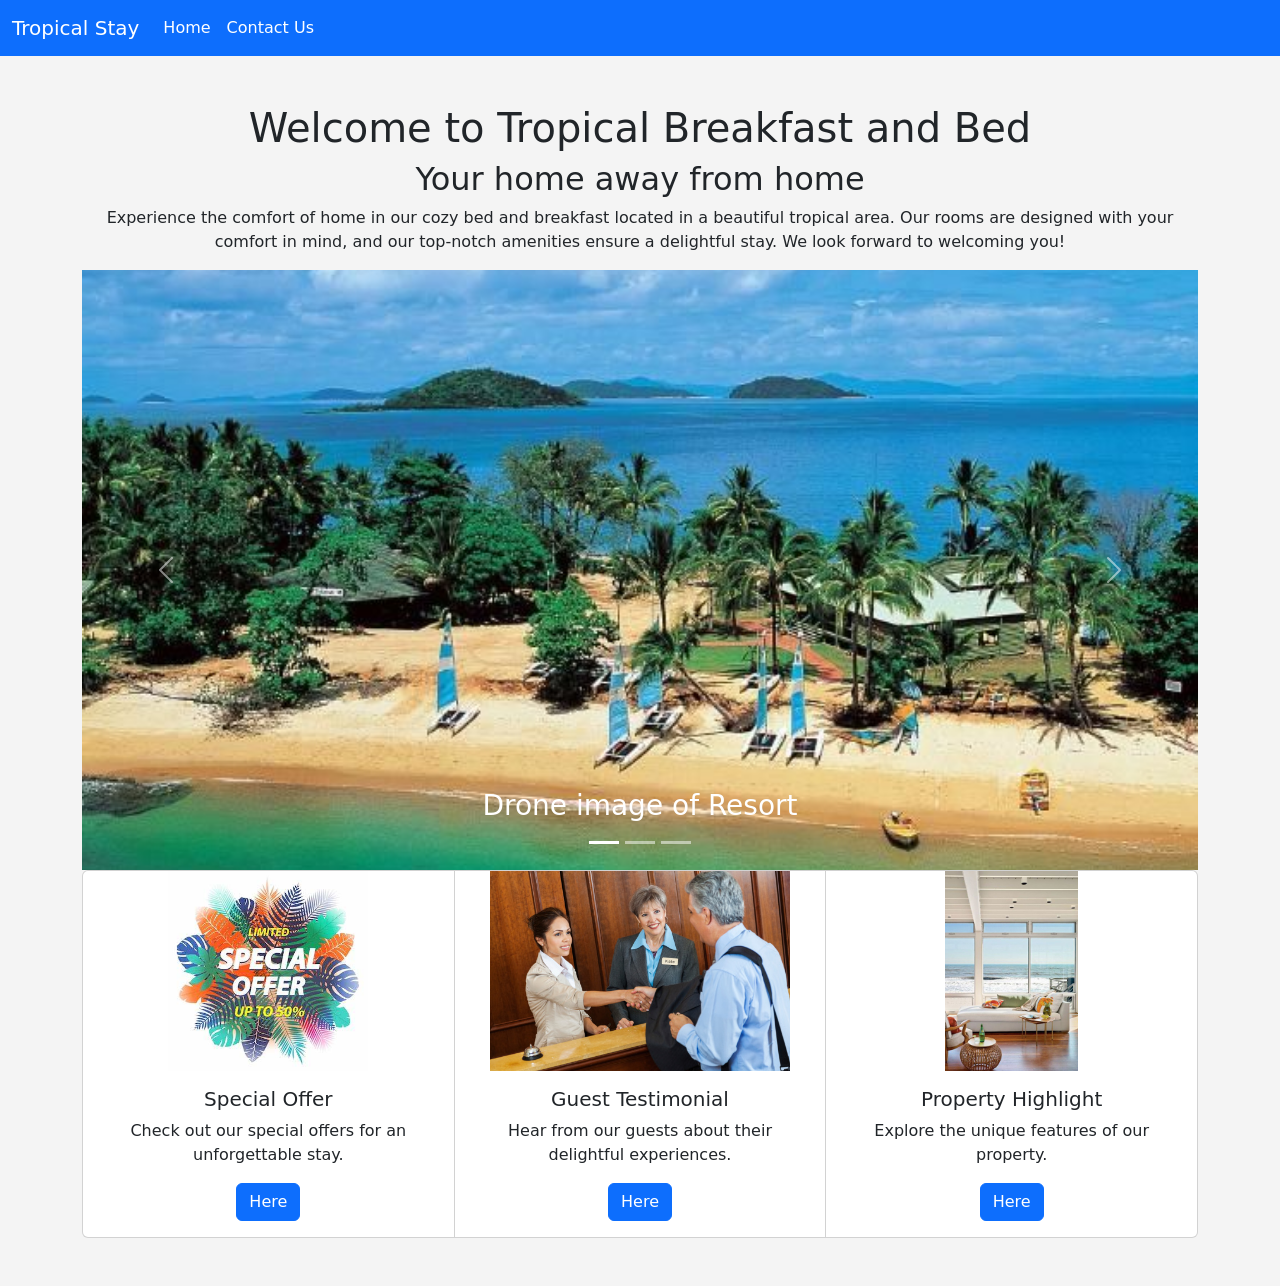
==== Bootstrap B&B/index.html @ a7e1c5d6 "Add files via upload Basic Structure Initial Commit" ====
<!DOCTYPE html>
<html lang="en">
<head>
    <meta charset="UTF-8">
    <meta name="viewport" content="width=device-width, initial-scale=1.0">
    <title>Home</title>
    <link href="https://cdn.jsdelivr.net/npm/bootstrap@5.3.2/dist/css/bootstrap.min.css" rel="stylesheet" integrity="sha384-T3c6CoIi6uLrA9TneNEoa7RxnatzjcDSCmG1MXxSR1GAsXEV/Dwwykc2MPK8M2HN" crossorigin="anonymous">
    <script src="https://cdn.jsdelivr.net/npm/bootstrap@5.3.2/dist/js/bootstrap.bundle.min.js" integrity="sha384-C6RzsynM9kWDrMNeT87bh95OGNyZPhcTNXj1NW7RuBCsyN/o0jlpcV8Qyq46cDfL" crossorigin="anonymous"></script>
    <link rel="stylesheet" href="styles.css">
</head>
<body>
    <nav class="navbar navbar-expand-lg navbar-dark bg-primary">
        <div class="container-fluid">
          <a class="navbar-brand" href="#">Tropical Stay</a>
          <button class="navbar-toggler" type="button" data-bs-toggle="collapse" data-bs-target="#navbarNav" aria-controls="navbarNav" aria-expanded="false" aria-label="Toggle navigation">
            <span class="navbar-toggler-icon"></span>
          </button>
          <div class="collapse navbar-collapse" id="navbarNav">
            <ul class="navbar-nav">
              <li class="nav-item">
                <a class="nav-link active" aria-current="page" href="index.html">Home</a>
              </li>
              <li class="nav-item">
                <a class="nav-link" href="contact.html">Contact Us</a>
              </li>
            </ul>
          </div>
        </div>
      </nav>
    <div class="container text-center py-5">
        <h1>Welcome to Tropical Breakfast and Bed</h1>
        <h2>Your home away from home</h2>
        <p>Experience the comfort of home in our cozy bed and breakfast located in a beautiful tropical area. Our rooms are designed with your comfort in mind, and our top-notch amenities ensure a delightful stay. We look forward to welcoming you!</p>
      <div id="carouselExampleIndicators" class="carousel slide" data-bs-ride="carousel">
        <div class="carousel-indicators">
          <button type="button" data-bs-target="#carouselExampleIndicators" data-bs-slide-to="0" class="active" aria-current="true" aria-label="Slide 1"></button>
          <button type="button" data-bs-target="#carouselExampleIndicators" data-bs-slide-to="1" aria-label="Slide 2"></button>
          <button type="button" data-bs-target="#carouselExampleIndicators" data-bs-slide-to="2" aria-label="Slide 3"></button>
        </div>
        <div class="carousel-inner">
          <div class="carousel-item active">
            <img src="a33298884e24740fa84e777f182d2aa4--australian-holidays-camping-site.jpg" class="d-block w-100" alt="Drone-Image-of-Resort">
            <div class="carousel-caption d-none d-md-block">
              <h3>Drone image of Resort</h3>
            </div>
          </div>
          <div class="carousel-item">
            <img src="fddff1f1f7d5a9e4cc56842422e23020.jpg" class="d-block w-100" alt="Tropical-B&B-Beach-House">
            <div class="carousel-caption d-none d-md-block">
              <h3>Tropical B&B Beach House</h3>
            </div>
          </div>
          <div class="carousel-item">
            <img src="01-ING_18941_19543-teaser.jpg" class="d-block w-100" alt="Tropical-B&B-Breakfast">
            <div class="carousel-caption d-none d-md-block">
              <h3>Tropical B&B Breakfast</h3>
            </div>
          </div>
        </div>
        <button class="carousel-control-prev" type="button" data-bs-target="#carouselExampleIndicators" data-bs-slide="prev">
          <span class="carousel-control-prev-icon" aria-hidden="true"></span>
          <span class="visually-hidden">Previous</span>
        </button>
        <button class="carousel-control-next" type="button" data-bs-target="#carouselExampleIndicators" data-bs-slide="next">
          <span class="carousel-control-next-icon" aria-hidden="true"></span>
          <span class="visually-hidden">Next</span>
        </button>
      </div>
      <div class="card-group">
        <div class="card">
          <img src="OIPP.jpg" class="card-img-top" alt="Special Offer">
          <div class="card-body">
            <h5 class="card-title">Special Offer</h5>
            <p class="card-text">Check out our special offers for an unforgettable stay.</p>
            <button type="button" class="btn btn-primary">Here</button>
          </div>
        </div>
        <div class="card">
          <img src="istockphoto-497891885-170667a.jpg" class="card-img-top" alt="Guest Testimonial">
          <div class="card-body">
            <h5 class="card-title">Guest Testimonial</h5>
            <p class="card-text">Hear from our guests about their delightful experiences.</p>
            <button type="button" class="btn btn-primary">Here</button>
          </div>
        </div>
        <div class="card">
          <img src="dfee5f23da4d2534e1c6a999ef93d8bb--beach-house-decor-beach-house-interiors.jpg" class="card-img-top" alt="Property Highlight">
          <div class="card-body">
            <h5 class="card-title">Property Highlight</h5>
            <p class="card-text">Explore the unique features of our property.</p>
            <button type="button" class="btn btn-primary">Here</button>
          </div>
        </div>
      </div>
</body>
</html>
---- Bootstrap B&B/styles.css ----
body {
    margin: 0;
    padding: 0;
    background-color: #f4f4f4;
}

.navbar-brand,
.nav-link {
    color: #fff !important;
}

.carousel-item {
    height: 600px;
}

.carousel-item img {
    height: 100%;
    object-fit: cover;
}

.card img {
    height: 200px;
    object-fit: contain;
}
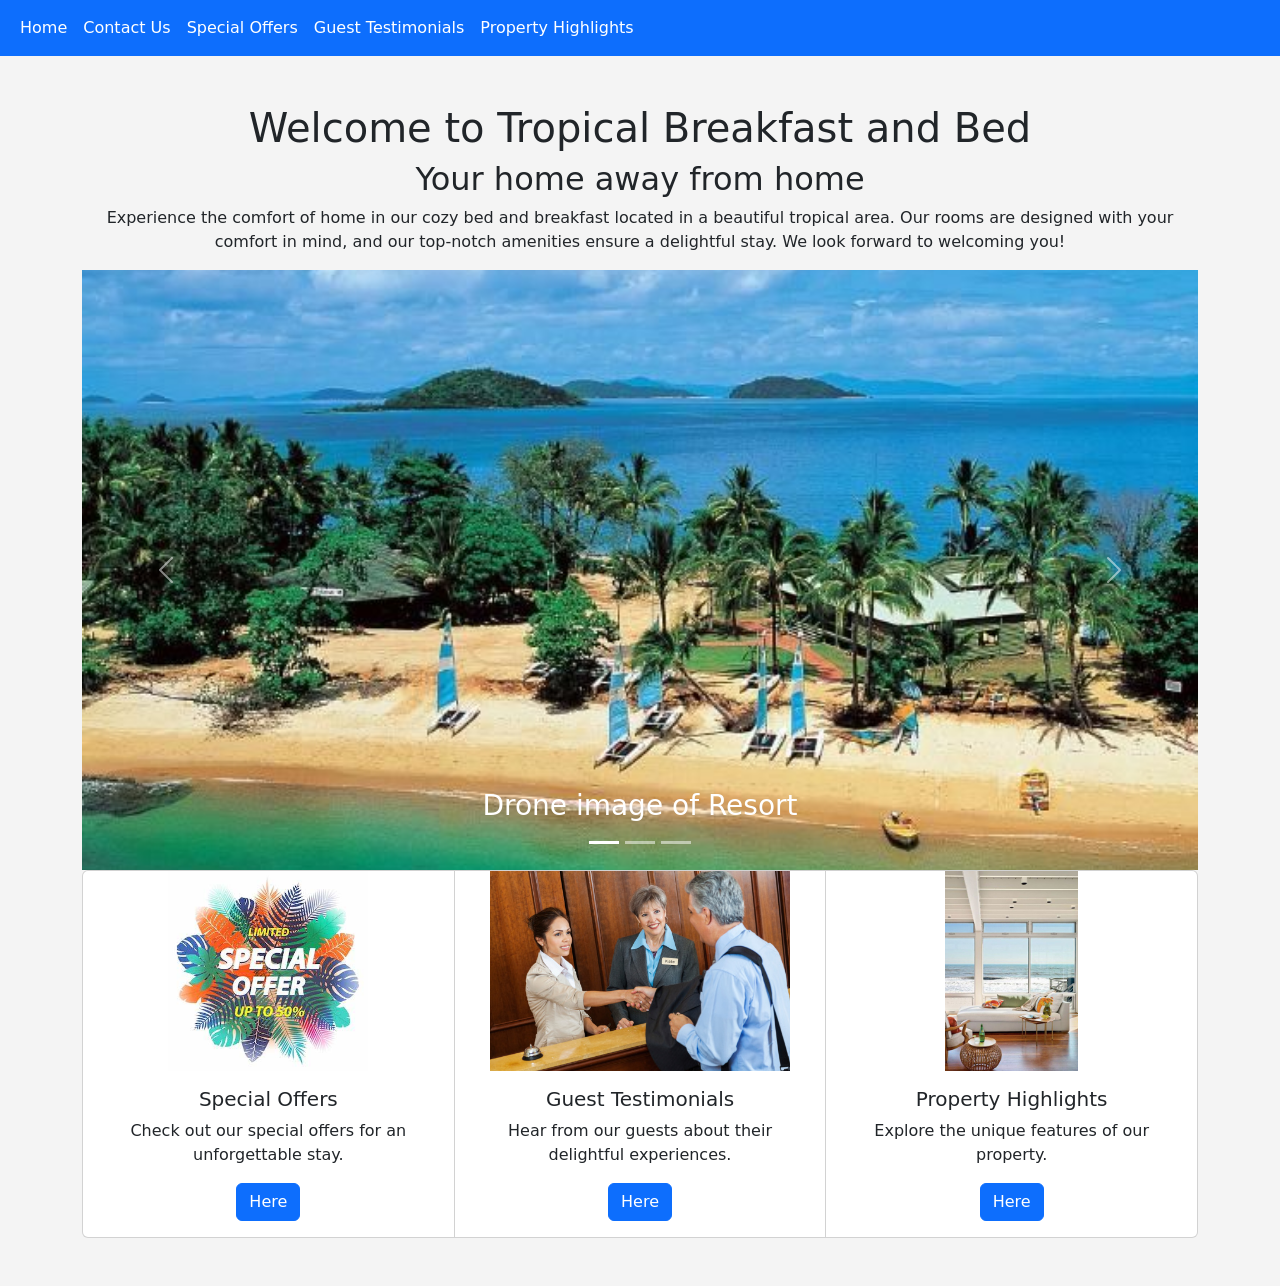
==== commit dfed4b4b: "Add files via upload Updated contact page and navbar" ====
--- a/Bootstrap B&B/index.html
+++ b/Bootstrap B&B/index.html
@@ -9,24 +9,34 @@
     <link rel="stylesheet" href="styles.css">
 </head>
 <body>
-    <nav class="navbar navbar-expand-lg navbar-dark bg-primary">
-        <div class="container-fluid">
-          <a class="navbar-brand" href="#">Tropical Stay</a>
-          <button class="navbar-toggler" type="button" data-bs-toggle="collapse" data-bs-target="#navbarNav" aria-controls="navbarNav" aria-expanded="false" aria-label="Toggle navigation">
-            <span class="navbar-toggler-icon"></span>
-          </button>
-          <div class="collapse navbar-collapse" id="navbarNav">
-            <ul class="navbar-nav">
-              <li class="nav-item">
-                <a class="nav-link active" aria-current="page" href="index.html">Home</a>
-              </li>
-              <li class="nav-item">
-                <a class="nav-link" href="contact.html">Contact Us</a>
-              </li>
-            </ul>
-          </div>
-        </div>
-      </nav>
+  <nav class="navbar navbar-expand-lg navbar-dark bg-primary">
+    <div class="container-fluid">
+      <button class="navbar-toggler" type="button" data-bs-toggle="collapse" data-bs-target="#navbarNav" aria-controls="navbarNav" aria-expanded="false" aria-label="Toggle navigation">
+        <span class="navbar-toggler-icon"></span>
+      </button>
+      <div class="collapse navbar-collapse" id="navbarNav">
+        <ul class="navbar-nav">
+          <li class="nav-item">
+            <a class="nav-link active" aria-current="page" href="index.html">Home</a>
+          </li>
+          <li class="nav-item">
+            <a class="nav-link" href="contact.html">Contact Us</a>
+          </li>
+          <li class="nav-item">
+            <a class="nav-link" href="#">Special Offers</a>
+          </li>
+          <li class="nav-item">
+            <a class="nav-link" href="#">Guest Testimonials</a>
+          </li>
+          <li class="nav-item">
+            <a class="nav-link" href="#">Property Highlights</a>
+          </li>
+        </ul>
+      </div>
+    </div>
+</nav>
+
+
     <div class="container text-center py-5">
         <h1>Welcome to Tropical Breakfast and Bed</h1>
         <h2>Your home away from home</h2>
@@ -68,25 +78,25 @@
       </div>
       <div class="card-group">
         <div class="card">
-          <img src="OIPP.jpg" class="card-img-top" alt="Special Offer">
+          <img src="OIPP.jpg" class="card-img-top" alt="Special-Offers">
           <div class="card-body">
-            <h5 class="card-title">Special Offer</h5>
+            <h5 class="card-title">Special Offers</h5>
             <p class="card-text">Check out our special offers for an unforgettable stay.</p>
             <button type="button" class="btn btn-primary">Here</button>
           </div>
         </div>
         <div class="card">
-          <img src="istockphoto-497891885-170667a.jpg" class="card-img-top" alt="Guest Testimonial">
+          <img src="istockphoto-497891885-170667a.jpg" class="card-img-top" alt="Guest-Testimonials">
           <div class="card-body">
-            <h5 class="card-title">Guest Testimonial</h5>
+            <h5 class="card-title">Guest Testimonials</h5>
             <p class="card-text">Hear from our guests about their delightful experiences.</p>
             <button type="button" class="btn btn-primary">Here</button>
           </div>
         </div>
         <div class="card">
-          <img src="dfee5f23da4d2534e1c6a999ef93d8bb--beach-house-decor-beach-house-interiors.jpg" class="card-img-top" alt="Property Highlight">
+          <img src="dfee5f23da4d2534e1c6a999ef93d8bb--beach-house-decor-beach-house-interiors.jpg" class="card-img-top" alt="Property-Highlights">
           <div class="card-body">
-            <h5 class="card-title">Property Highlight</h5>
+            <h5 class="card-title">Property Highlights</h5>
             <p class="card-text">Explore the unique features of our property.</p>
             <button type="button" class="btn btn-primary">Here</button>
           </div>
--- a/Bootstrap B&B/styles.css
+++ b/Bootstrap B&B/styles.css
@@ -22,3 +22,11 @@
     height: 200px;
     object-fit: contain;
 }
+.contact-form {
+    padding: 20px;
+    background-color: #f8f9fa;
+    border-radius: 5px;
+}
+.map {
+    height: 400px;
+}
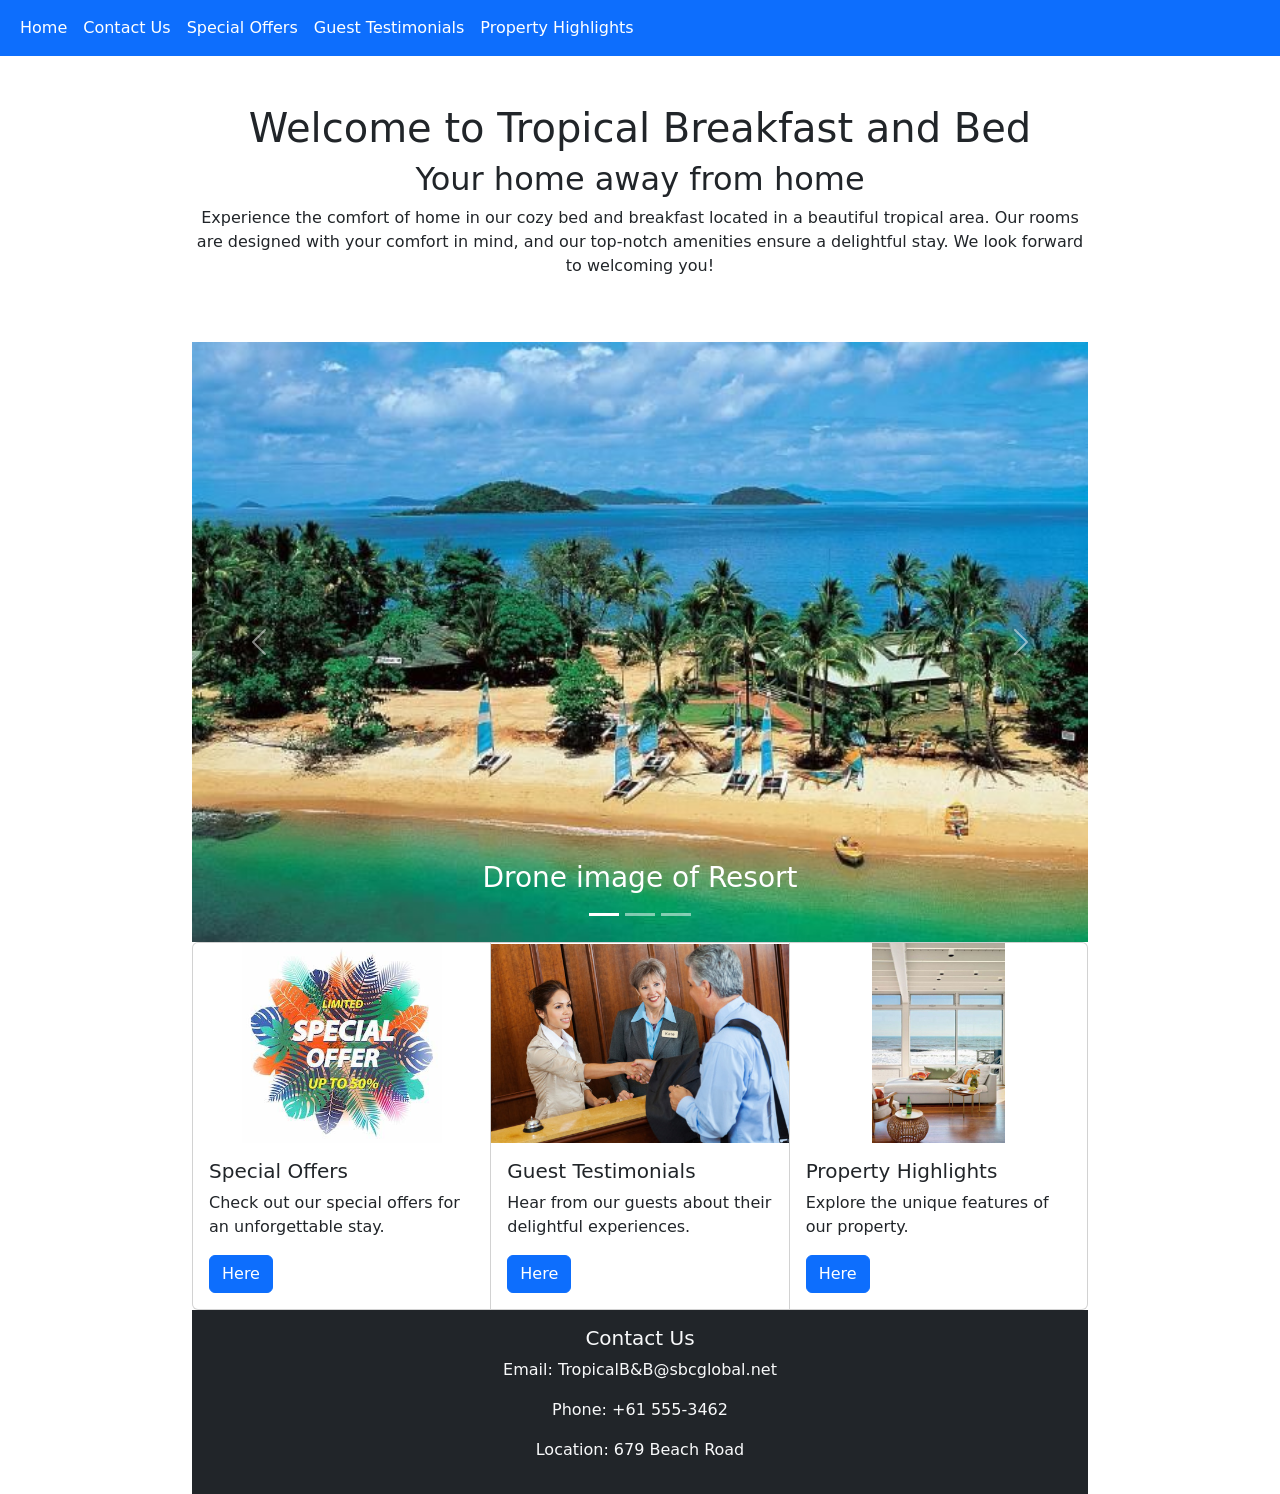
==== commit f02a9339: "Add files via upload Final Change Committed" ====
--- a/Bootstrap B&B/index.html
+++ b/Bootstrap B&B/index.html
@@ -1,17 +1,23 @@
 <!DOCTYPE html>
 <html lang="en">
+
 <head>
-    <meta charset="UTF-8">
-    <meta name="viewport" content="width=device-width, initial-scale=1.0">
-    <title>Home</title>
-    <link href="https://cdn.jsdelivr.net/npm/bootstrap@5.3.2/dist/css/bootstrap.min.css" rel="stylesheet" integrity="sha384-T3c6CoIi6uLrA9TneNEoa7RxnatzjcDSCmG1MXxSR1GAsXEV/Dwwykc2MPK8M2HN" crossorigin="anonymous">
-    <script src="https://cdn.jsdelivr.net/npm/bootstrap@5.3.2/dist/js/bootstrap.bundle.min.js" integrity="sha384-C6RzsynM9kWDrMNeT87bh95OGNyZPhcTNXj1NW7RuBCsyN/o0jlpcV8Qyq46cDfL" crossorigin="anonymous"></script>
-    <link rel="stylesheet" href="styles.css">
+  <meta charset="UTF-8">
+  <meta name="viewport" content="width=device-width, initial-scale=1.0">
+  <title>Home</title>
+  <link href="https://cdn.jsdelivr.net/npm/bootstrap@5.3.2/dist/css/bootstrap.min.css" rel="stylesheet"
+    integrity="sha384-T3c6CoIi6uLrA9TneNEoa7RxnatzjcDSCmG1MXxSR1GAsXEV/Dwwykc2MPK8M2HN" crossorigin="anonymous">
+  <script src="https://cdn.jsdelivr.net/npm/bootstrap@5.3.2/dist/js/bootstrap.bundle.min.js"
+    integrity="sha384-C6RzsynM9kWDrMNeT87bh95OGNyZPhcTNXj1NW7RuBCsyN/o0jlpcV8Qyq46cDfL"
+    crossorigin="anonymous"></script>
+  <link rel="stylesheet" href="styles.css">
 </head>
+
 <body>
   <nav class="navbar navbar-expand-lg navbar-dark bg-primary">
     <div class="container-fluid">
-      <button class="navbar-toggler" type="button" data-bs-toggle="collapse" data-bs-target="#navbarNav" aria-controls="navbarNav" aria-expanded="false" aria-label="Toggle navigation">
+      <button class="navbar-toggler" type="button" data-bs-toggle="collapse" data-bs-target="#navbarNav"
+        aria-controls="navbarNav" aria-expanded="false" aria-label="Toggle navigation">
         <span class="navbar-toggler-icon"></span>
       </button>
       <div class="collapse navbar-collapse" id="navbarNav">
@@ -34,73 +40,102 @@
         </ul>
       </div>
     </div>
-</nav>
+  </nav>
 
+  <div class="index-div">
+    <div class="index-container text-center py-5">
+      <h1>Welcome to Tropical Breakfast and Bed</h1>
+      <h2>Your home away from home</h2>
+      <p>Experience the comfort of home in our cozy bed and breakfast located in a beautiful tropical area. Our rooms
+        are designed with your comfort in mind, and our top-notch amenities ensure a delightful stay. We look forward to
+        welcoming you!</p>
+    </div>
 
-    <div class="container text-center py-5">
-        <h1>Welcome to Tropical Breakfast and Bed</h1>
-        <h2>Your home away from home</h2>
-        <p>Experience the comfort of home in our cozy bed and breakfast located in a beautiful tropical area. Our rooms are designed with your comfort in mind, and our top-notch amenities ensure a delightful stay. We look forward to welcoming you!</p>
-      <div id="carouselExampleIndicators" class="carousel slide" data-bs-ride="carousel">
-        <div class="carousel-indicators">
-          <button type="button" data-bs-target="#carouselExampleIndicators" data-bs-slide-to="0" class="active" aria-current="true" aria-label="Slide 1"></button>
-          <button type="button" data-bs-target="#carouselExampleIndicators" data-bs-slide-to="1" aria-label="Slide 2"></button>
-          <button type="button" data-bs-target="#carouselExampleIndicators" data-bs-slide-to="2" aria-label="Slide 3"></button>
-        </div>
-        <div class="carousel-inner">
-          <div class="carousel-item active">
-            <img src="a33298884e24740fa84e777f182d2aa4--australian-holidays-camping-site.jpg" class="d-block w-100" alt="Drone-Image-of-Resort">
-            <div class="carousel-caption d-none d-md-block">
-              <h3>Drone image of Resort</h3>
-            </div>
-          </div>
-          <div class="carousel-item">
-            <img src="fddff1f1f7d5a9e4cc56842422e23020.jpg" class="d-block w-100" alt="Tropical-B&B-Beach-House">
-            <div class="carousel-caption d-none d-md-block">
-              <h3>Tropical B&B Beach House</h3>
-            </div>
-          </div>
-          <div class="carousel-item">
-            <img src="01-ING_18941_19543-teaser.jpg" class="d-block w-100" alt="Tropical-B&B-Breakfast">
-            <div class="carousel-caption d-none d-md-block">
-              <h3>Tropical B&B Breakfast</h3>
-            </div>
+    <div id="carouselExampleIndicators" class="carousel slide" data-bs-ride="carousel">
+      <div class="carousel-indicators">
+        <button type="button" data-bs-target="#carouselExampleIndicators" data-bs-slide-to="0" class="active"
+          aria-current="true" aria-label="Slide 1"></button>
+        <button type="button" data-bs-target="#carouselExampleIndicators" data-bs-slide-to="1"
+          aria-label="Slide 2"></button>
+        <button type="button" data-bs-target="#carouselExampleIndicators" data-bs-slide-to="2"
+          aria-label="Slide 3"></button>
+      </div>
+      <div class="carousel-inner">
+        <div class="carousel-item active">
+          <img src="a33298884e24740fa84e777f182d2aa4--australian-holidays-camping-site.jpg" class="d-block w-100"
+            alt="Drone-Image-of-Resort">
+          <div class="carousel-caption d-none d-md-block">
+            <h3>Drone image of Resort</h3>
           </div>
         </div>
-        <button class="carousel-control-prev" type="button" data-bs-target="#carouselExampleIndicators" data-bs-slide="prev">
-          <span class="carousel-control-prev-icon" aria-hidden="true"></span>
-          <span class="visually-hidden">Previous</span>
-        </button>
-        <button class="carousel-control-next" type="button" data-bs-target="#carouselExampleIndicators" data-bs-slide="next">
-          <span class="carousel-control-next-icon" aria-hidden="true"></span>
-          <span class="visually-hidden">Next</span>
-        </button>
-      </div>
-      <div class="card-group">
-        <div class="card">
-          <img src="OIPP.jpg" class="card-img-top" alt="Special-Offers">
-          <div class="card-body">
-            <h5 class="card-title">Special Offers</h5>
-            <p class="card-text">Check out our special offers for an unforgettable stay.</p>
-            <button type="button" class="btn btn-primary">Here</button>
+        <div class="carousel-item">
+          <img src="fddff1f1f7d5a9e4cc56842422e23020.jpg" class="d-block w-100" alt="Tropical-B&B-Beach-House">
+          <div class="carousel-caption d-none d-md-block">
+            <h3>Tropical B&B Beach House</h3>
           </div>
         </div>
-        <div class="card">
-          <img src="istockphoto-497891885-170667a.jpg" class="card-img-top" alt="Guest-Testimonials">
-          <div class="card-body">
-            <h5 class="card-title">Guest Testimonials</h5>
-            <p class="card-text">Hear from our guests about their delightful experiences.</p>
-            <button type="button" class="btn btn-primary">Here</button>
-          </div>
-        </div>
-        <div class="card">
-          <img src="dfee5f23da4d2534e1c6a999ef93d8bb--beach-house-decor-beach-house-interiors.jpg" class="card-img-top" alt="Property-Highlights">
-          <div class="card-body">
-            <h5 class="card-title">Property Highlights</h5>
-            <p class="card-text">Explore the unique features of our property.</p>
-            <button type="button" class="btn btn-primary">Here</button>
+        <div class="carousel-item">
+          <img src="01-ING_18941_19543-teaser.jpg" class="d-block w-100" alt="Tropical-B&B-Breakfast">
+          <div class="carousel-caption d-none d-md-block">
+            <h3>Tropical B&B Breakfast</h3>
           </div>
         </div>
       </div>
+      <button class="carousel-control-prev" type="button" data-bs-target="#carouselExampleIndicators"
+        data-bs-slide="prev">
+        <span class="carousel-control-prev-icon" aria-hidden="true"></span>
+        <span class="visually-hidden">Previous</span>
+      </button>
+      <button class="carousel-control-next" type="button" data-bs-target="#carouselExampleIndicators"
+        data-bs-slide="next">
+        <span class="carousel-control-next-icon" aria-hidden="true"></span>
+        <span class="visually-hidden">Next</span>
+      </button>
+    </div>
+    <div class="card-group">
+      <div class="card">
+        <img src="OIPP.jpg" class="card-img-top" alt="Special-Offers">
+        <div class="card-body">
+          <h5 class="card-title">Special Offers</h5>
+          <p class="card-text">Check out our special offers for an unforgettable stay.</p>
+          <button type="button" class="btn btn-primary">Here</button>
+        </div>
+      </div>
+      <div class="card">
+        <img src="istockphoto-497891885-170667a.jpg" class="card-img-top" alt="Guest-Testimonials">
+        <div class="card-body">
+          <h5 class="card-title">Guest Testimonials</h5>
+          <p class="card-text">Hear from our guests about their delightful experiences.</p>
+          <button type="button" class="btn btn-primary">Here</button>
+        </div>
+      </div>
+      <div class="card">
+        <img src="dfee5f23da4d2534e1c6a999ef93d8bb--beach-house-decor-beach-house-interiors.jpg" class="card-img-top"
+          alt="Property-Highlights">
+        <div class="card-body">
+          <h5 class="card-title">Property Highlights</h5>
+          <p class="card-text">Explore the unique features of our property.</p>
+          <button type="button" class="btn btn-primary">Here</button>
+        </div>
+      </div>
+    </div>
+    <footer class="footer mt-auto py-3 bg-dark text-light">
+      <div class="container">
+        <div class="row">
+          <div class="col-md-4">
+            <h5>Contact Us</h5>
+            <p>Email: TropicalB&B@sbcglobal.net</p>
+            <p>Phone: +61 555-3462</p>
+            <p>Location: 679 Beach Road</p>
+          </div>
+        </div>
+      </div>
+    </footer>
+  </div>
+
+
+
+
 </body>
-</html>
+
+</html>
--- a/Bootstrap B&B/styles.css
+++ b/Bootstrap B&B/styles.css
@@ -1,7 +1,12 @@
 body {
     margin: 0;
     padding: 0;
-    background-color: #f4f4f4;
+    background-color: white;
+}
+
+.index-div {
+    margin-left: 15%;
+    margin-right: 15%;
 }
 
 .navbar-brand,
@@ -22,11 +27,45 @@
     height: 200px;
     object-fit: contain;
 }
-.contact-form {
-    padding: 20px;
-    background-color: #f8f9fa;
-    border-radius: 5px;
+
+.container {
+    display: flex;
+    flex-direction: row;
 }
+
+.row {
+    display: flex;
+    flex-direction: row;
+}
+
+.col-lg-6 {
+    display: flex;
+    flex-direction: column;
+}
+
+.contact-form,
 .map {
-    height: 400px;
+    flex: 1;
+}
+
+.footer {
+    text-align: center;
+}
+
+.footer .container {
+    display: flex;
+    justify-content: center;
+}
+
+.footer .row {
+    width: 100%;
+}
+
+.footer .col-md-4 {
+    flex: 0 0 100%;
+    max-width: 100%;
+}
+
+.index-container {
+    display: block;
 }
